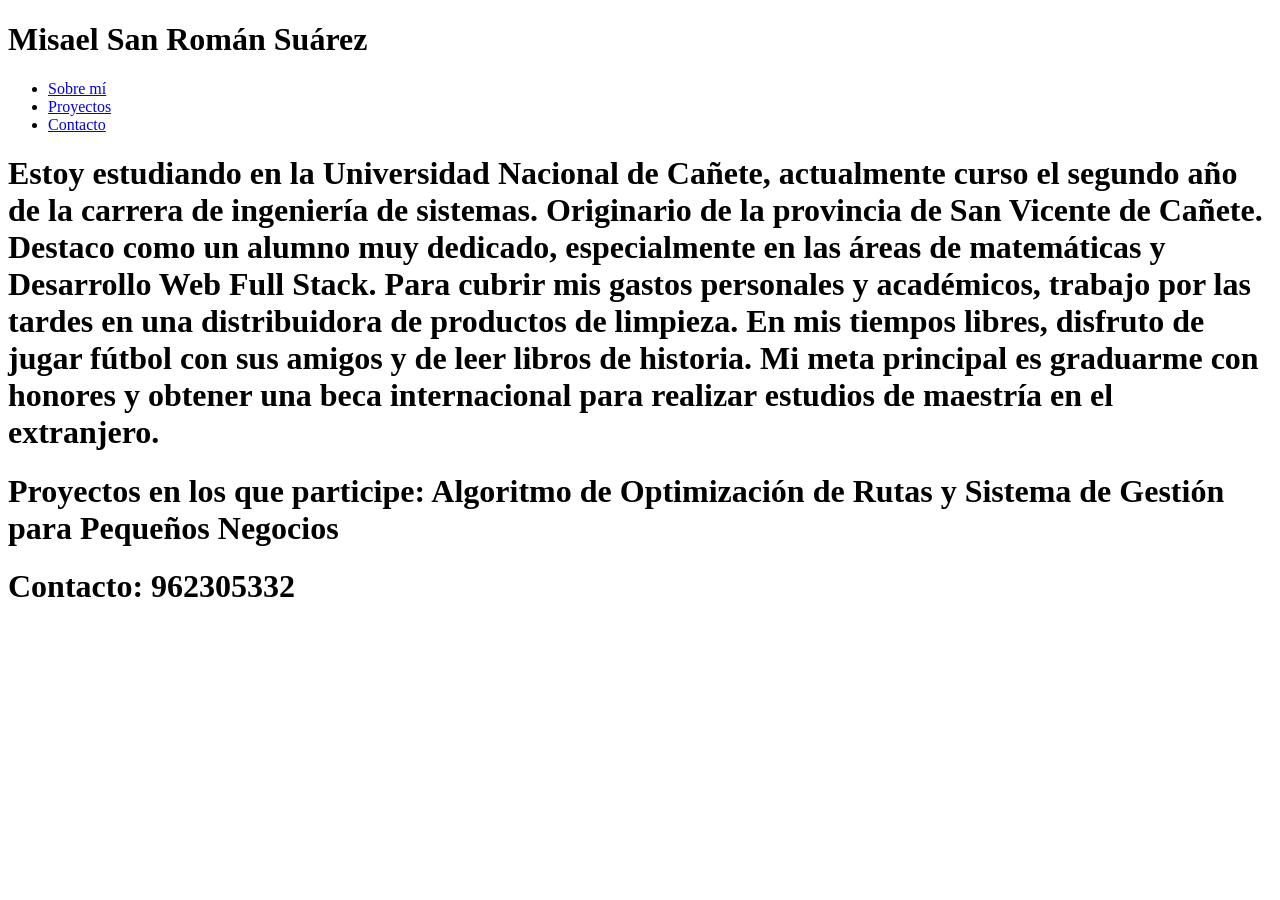
==== index.html @ 11a27ce5 "Primer commit" ====
<!DOCTYPE html>
<html lang="en">

<head>
    <meta charset="UTF-8">
    <meta name="viewport" content="width=device-width, initial-scale=1.0">
    <title>Document</title>
</head>

<body>
    <h1>Misael San Román Suárez</h1>
    <nav>
        <ul>
            <li><a href="#sobre-mi">Sobre mí</a></li>
            <li><a href="#proyectos">Proyectos</a></li>
            <li><a href="#contacto">Contacto</a></li>
        </ul>
    </nav>
    <h1>Estoy estudiando en la Universidad Nacional de Cañete, actualmente curso el segundo año de la carrera de
        ingeniería de sistemas. Originario de la provincia de San Vicente de Cañete. Destaco como un alumno muy
        dedicado, especialmente en las áreas de matemáticas y Desarrollo Web Full Stack. Para cubrir mis gastos
        personales y académicos, trabajo por las tardes en una distribuidora de productos de limpieza. En mis tiempos
        libres, disfruto de jugar fútbol con sus amigos y de leer libros de historia. Mi meta principal es graduarme con
        honores y obtener una beca internacional para realizar estudios de maestría en el extranjero.</h1>
    <h1>Proyectos en los que participe: Algoritmo de Optimización de Rutas y Sistema de Gestión para Pequeños Negocios
    </h1>
    <h1>Contacto: 962305332</h1>
</body>

</html>
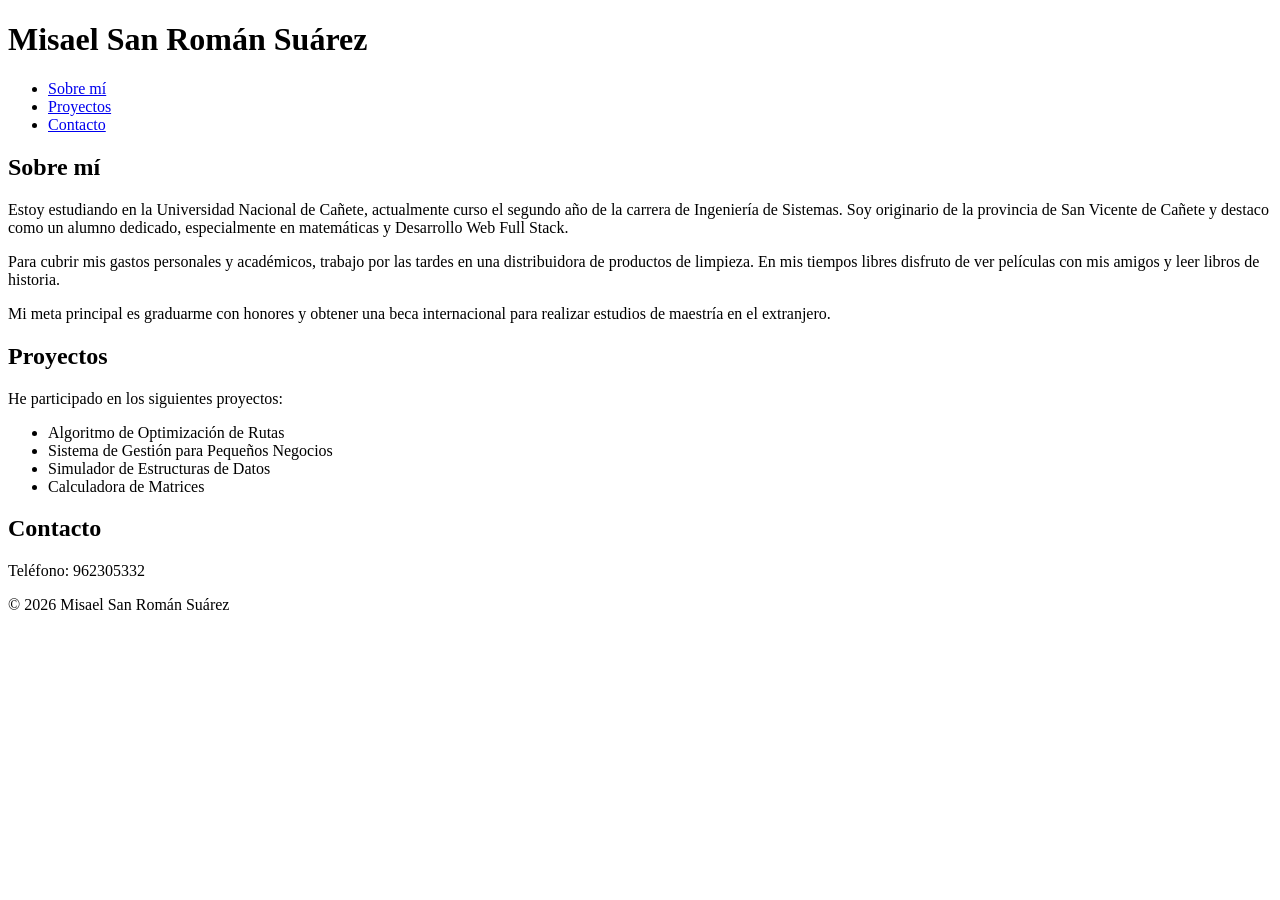
==== commit 68541fd5: "Agrego archivo javascript.html con avance Praxis JS02" ====
--- a/index.html
+++ b/index.html
@@ -1,30 +1,66 @@
 <!DOCTYPE html>
-<html lang="en">
+<html lang="es">
 
 <head>
     <meta charset="UTF-8">
     <meta name="viewport" content="width=device-width, initial-scale=1.0">
-    <title>Document</title>
+    <title>Misael San Román Suárez</title>
 </head>
 
 <body>
-    <h1>Misael San Román Suárez</h1>
-    <nav>
-        <ul>
-            <li><a href="#sobre-mi">Sobre mí</a></li>
-            <li><a href="#proyectos">Proyectos</a></li>
-            <li><a href="#contacto">Contacto</a></li>
-        </ul>
-    </nav>
-    <h1>Estoy estudiando en la Universidad Nacional de Cañete, actualmente curso el segundo año de la carrera de
-        ingeniería de sistemas. Originario de la provincia de San Vicente de Cañete. Destaco como un alumno muy
-        dedicado, especialmente en las áreas de matemáticas y Desarrollo Web Full Stack. Para cubrir mis gastos
-        personales y académicos, trabajo por las tardes en una distribuidora de productos de limpieza. En mis tiempos
-        libres, disfruto de jugar fútbol con sus amigos y de leer libros de historia. Mi meta principal es graduarme con
-        honores y obtener una beca internacional para realizar estudios de maestría en el extranjero.</h1>
-    <h1>Proyectos en los que participe: Algoritmo de Optimización de Rutas y Sistema de Gestión para Pequeños Negocios
-    </h1>
-    <h1>Contacto: 962305332</h1>
+
+    <header>
+        <h1>Misael San Román Suárez</h1>
+        <nav>
+            <ul>
+                <li><a href="#sobre-mi">Sobre mí</a></li>
+                <li><a href="#proyectos">Proyectos</a></li>
+                <li><a href="#contacto">Contacto</a></li>
+            </ul>
+        </nav>
+    </header>
+
+    <main>
+
+        <section id="sobre-mi">
+            <h2>Sobre mí</h2>
+            <p>
+                Estoy estudiando en la Universidad Nacional de Cañete, actualmente curso el segundo año de la carrera de
+                Ingeniería de Sistemas. Soy originario de la provincia de San Vicente de Cañete y destaco como un alumno
+                dedicado, especialmente en matemáticas y Desarrollo Web Full Stack.
+            </p>
+            <p>
+                Para cubrir mis gastos personales y académicos, trabajo por las tardes en una distribuidora de productos
+                de limpieza. En mis tiempos libres disfruto de ver películas con mis amigos y leer libros de historia.
+            </p>
+            <p>
+                Mi meta principal es graduarme con honores y obtener una beca internacional para realizar estudios de
+                maestría en el extranjero.
+            </p>
+        </section>
+
+        <section id="proyectos">
+            <h2>Proyectos</h2>
+            <p>He participado en los siguientes proyectos:</p>
+            <ul>
+                <li>Algoritmo de Optimización de Rutas</li>
+                <li>Sistema de Gestión para Pequeños Negocios</li>
+                <li>Simulador de Estructuras de Datos</li>
+                <li>Calculadora de Matrices</li>
+            </ul>
+        </section>
+
+        <section id="contacto">
+            <h2>Contacto</h2>
+            <p>Teléfono: 962305332</p>
+        </section>
+
+    </main>
+
+    <footer>
+        <p>© 2026 Misael San Román Suárez</p>
+    </footer>
+
 </body>
 
-</html>+</html>
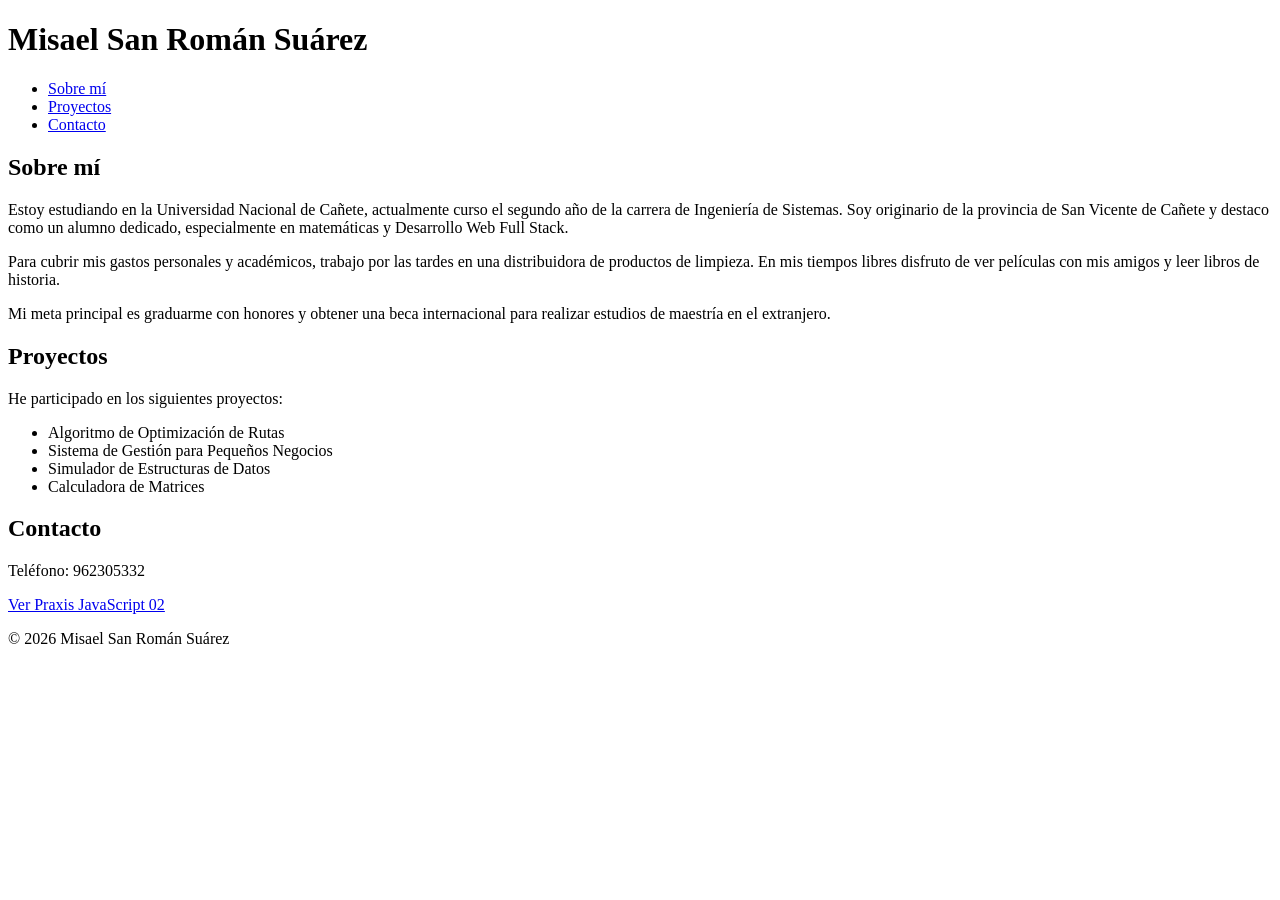
==== commit 40e85754: "Agrego botón para javascript.html" ====
--- a/index.html
+++ b/index.html
@@ -57,6 +57,10 @@
 
     </main>
 
+    <div class="boton-inferior">
+        <a href="javascript.html" class="btn-js">Ver Praxis JavaScript 02</a>
+    </div>
+
     <footer>
         <p>© 2026 Misael San Román Suárez</p>
     </footer>
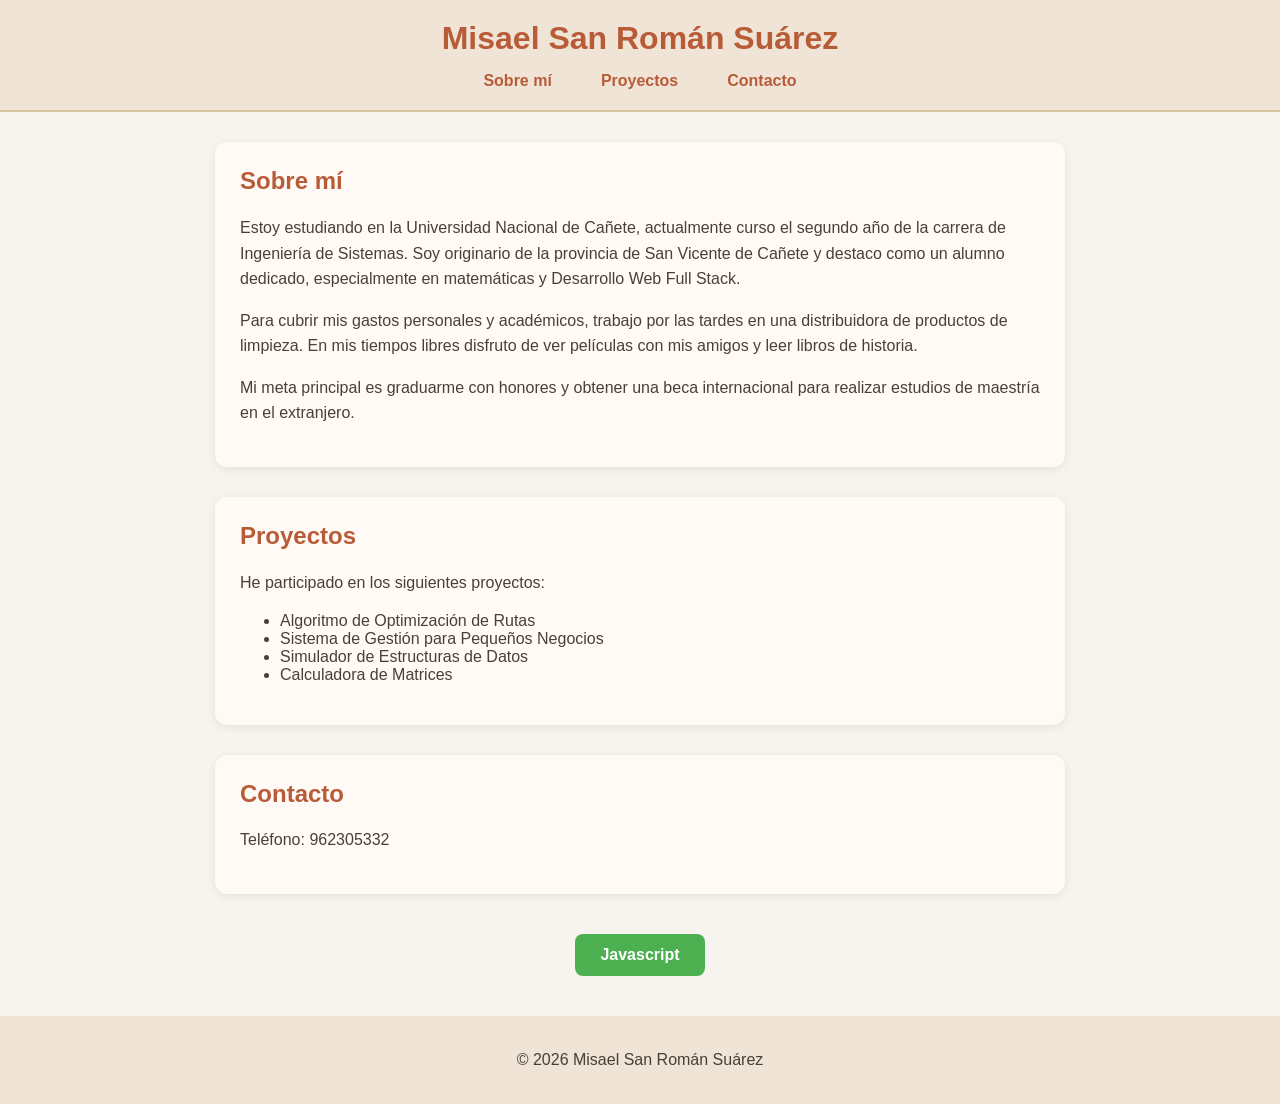
==== commit c6b92540: "Actualizo index y css con enlace al CSS" ====
--- a/index.html
+++ b/index.html
@@ -5,6 +5,7 @@
     <meta charset="UTF-8">
     <meta name="viewport" content="width=device-width, initial-scale=1.0">
     <title>Misael San Román Suárez</title>
+    <link rel="stylesheet" href="css.css">
 </head>
 
 <body>
@@ -58,7 +59,7 @@
     </main>
 
     <div class="boton-inferior">
-        <a href="javascript.html" class="btn-js">Ver Praxis JavaScript 02</a>
+        <a href="javascript.html" class="btn-js">Javascript</a>
     </div>
 
     <footer>
--- a/css.css
+++ b/css.css
@@ -0,0 +1,111 @@
+/* ======== ESTILO GENERAL ======== */
+body {
+    background-color: #f7f3ee; /* Beige cálido */
+    font-family: "Segoe UI", Arial, sans-serif;
+    margin: 0;
+    padding: 0;
+    color: #4a3f35; /* Marrón suave */
+}
+
+/* ======== HEADER ======== */
+header {
+    background-color: #f0e4d7; /* Beige más oscuro */
+    padding: 20px;
+    border-bottom: 2px solid #d8c3a5;
+}
+
+header h1 {
+    color: #b85c38; /* Naranja cálido */
+    margin: 0;
+    text-align: center;
+    font-size: 2rem;
+}
+
+/* ======== NAVEGACIÓN ======== */
+nav ul {
+    list-style: none;
+    padding: 0;
+    margin: 15px 0 0 0;
+    display: flex;
+    justify-content: center;
+    gap: 25px;
+}
+
+nav a {
+    text-decoration: none;
+    color: #b85c38;
+    font-weight: bold;
+    padding: 6px 12px;
+    border-radius: 8px;
+    transition: background-color 0.3s;
+}
+
+nav a:hover {
+    background-color: #e8d4c3;
+}
+
+/* ======== SECCIONES ======== */
+section {
+    margin: 30px auto;
+    max-width: 800px;
+    background-color: #fffaf5;
+    padding: 25px;
+    border-radius: 12px;
+    box-shadow: 0 2px 8px rgba(0,0,0,0.08);
+}
+
+/* ======== TITULOS ======== */
+h2 {
+    color: #b85c38;
+    margin-top: 0;
+}
+
+h3 {
+    color: #6f4e37;
+}
+
+/* ======== PÁRRAFOS ======== */
+p {
+    line-height: 1.6;
+    color: #4a3f35;
+}
+
+/* ======== ARTÍCULOS ======== */
+article {
+    background-color: #fdf7f2;
+    padding: 15px;
+    margin-bottom: 15px;
+    border-left: 4px solid #b85c38;
+    border-radius: 8px;
+}
+
+/* ======== FOOTER ======== */
+footer {
+    text-align: center;
+    padding: 15px;
+    background-color: #f0e4d7;
+    color: #6f4e37;
+    margin-top: 40px;
+}
+
+.boton-inferior {
+    width: 100%;
+    text-align: center;
+    margin: 40px 0;
+}
+
+.btn-js {
+    display: inline-block;
+    padding: 12px 25px;
+    background-color: #4CAF50;
+    color: white;
+    font-weight: 600;
+    border-radius: 8px;
+    text-decoration: none;
+    transition: 0.3s;
+}
+
+.btn-js:hover {
+    background-color: #45a049;
+}
+
